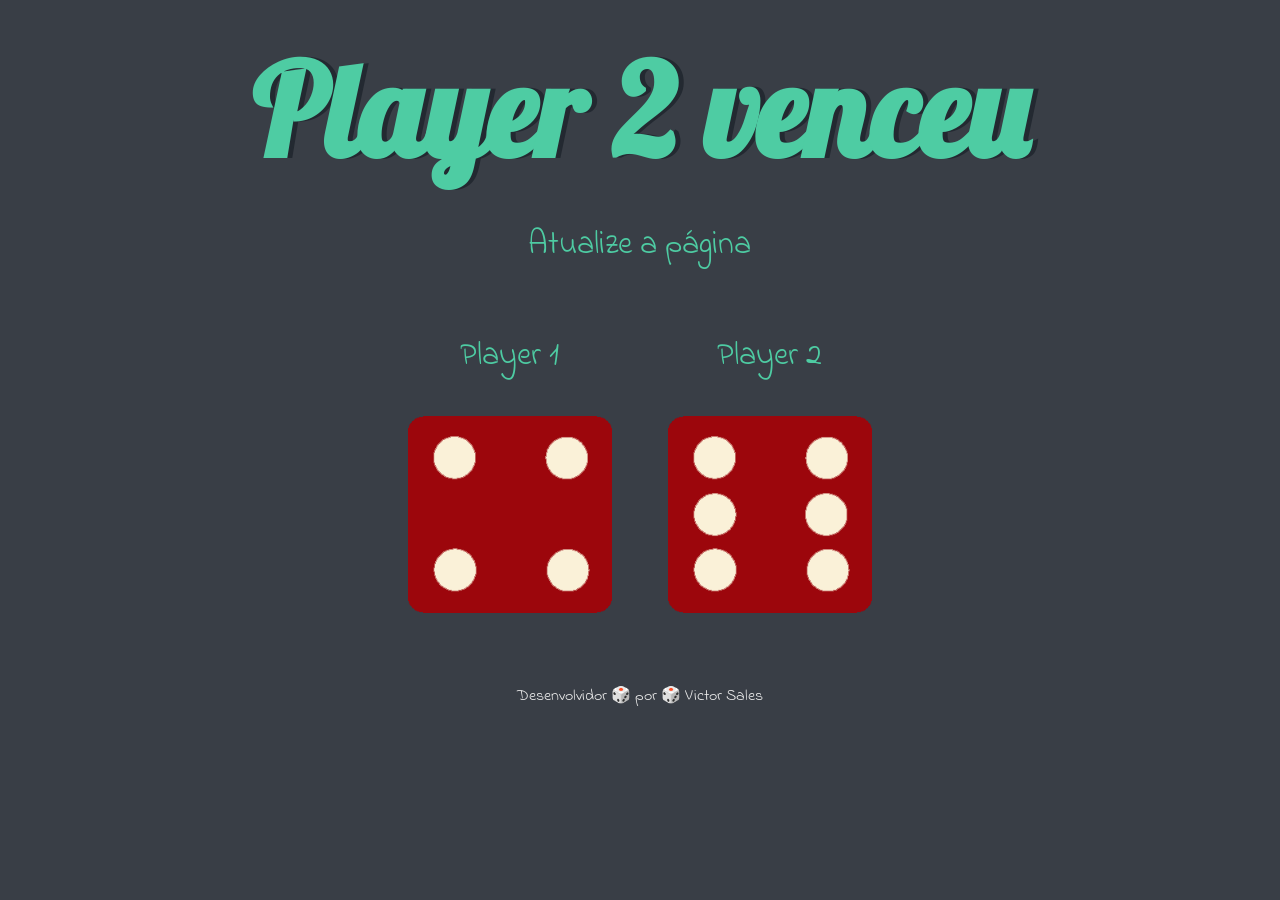
==== dicee.html @ 40d4fee3 "1" ====
<!DOCTYPE html>
<html lang="en" dir="ltr">
  <head>
    <meta charset="utf-8">
    <title>RolaDado</title>
    <link rel="stylesheet" href="styles.css">
    <link href="https://fonts.googleapis.com/css?family=Indie+Flower|Lobster" rel="stylesheet">

  </head>
  <body>

    <div class="container">
      <h1>Refresh Me</h1>
      <p>Atualize a página</p>

      <div class="dice">
        <p>Player 1</p>
        <img class="img1" src="">
      </div>

      <div class="dice">
        <p>Player 2</p>
        <img class="img2" src="">
      </div>

    </div>

    <script src="index.js"></script>
  </body>

  <footer>
    Desenvolvidor 🎲 por  🎲 Victor Sales
  </footer>
</html>
---- styles.css ----
.container {
  width: 70%;
  margin: auto;
  text-align: center;
}

.dice {
  text-align: center;
  display: inline-block;

}

body {
  background-color: #393E46;
}

h1 {
  margin: 30px;
  font-family: 'Lobster', cursive;
  text-shadow: 5px 0 #232931;
  font-size: 8rem;
  color: #4ECCA3;
}

p {
  font-size: 2rem;
  color: #4ECCA3;
  font-family: 'Indie Flower', cursive;
}

img {
  width: 80%;
}

footer {
  margin-top: 5%;
  color: #EEEEEE;
  text-align: center;
  font-family: 'Indie Flower', cursive;

}
button{
  background-color: #4ECCA3;
  height: 50px;
  width: 180px;
  border-radius: 25px;
  border-color: none;
  border: none;
  font-family: 'Lobster', cursive;
  font-size: 22px;
}
button:hover{
  background-color: #60f8c5;
  height: 50px;
  width: 180px;
  border-radius: 25px;
  border-color: none;
  border: none;
  font-family: 'Lobster', cursive;
  font-size: 22px;
  font-size: 23px;
}
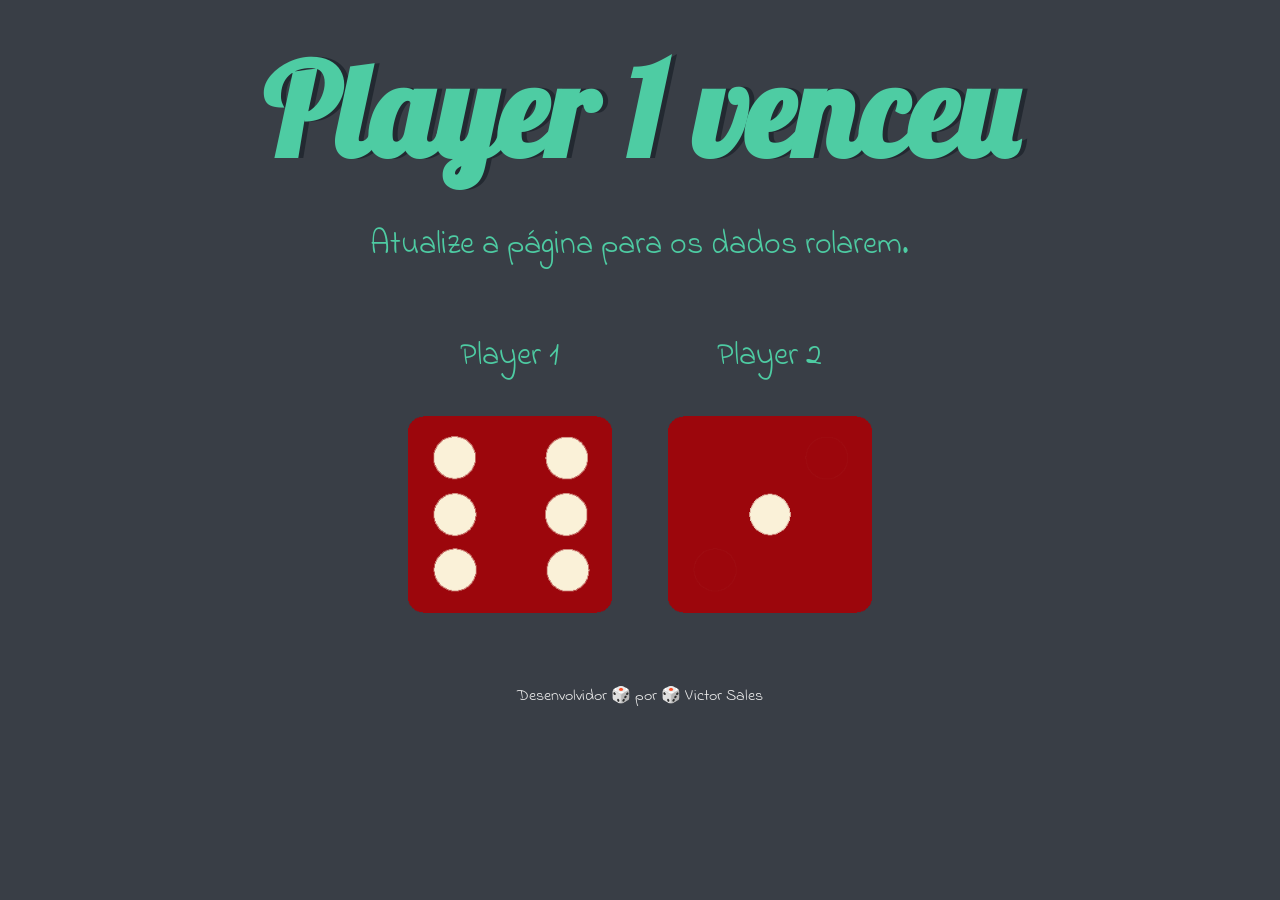
==== commit 4b6d981f: "2" ====
--- a/dicee.html
+++ b/dicee.html
@@ -4,6 +4,7 @@
     <meta charset="utf-8">
     <title>RolaDado</title>
     <link rel="stylesheet" href="styles.css">
+    <link rel="shortcut icon" href="https://cdn-icons-png.flaticon.com/512/2102/2102198.png" type="image/x-icon">
     <link href="https://fonts.googleapis.com/css?family=Indie+Flower|Lobster" rel="stylesheet">
 
   </head>
@@ -11,7 +12,7 @@
 
     <div class="container">
       <h1>Refresh Me</h1>
-      <p>Atualize a página</p>
+      <p>Atualize a página para os dados rolarem.</p>
 
       <div class="dice">
         <p>Player 1</p>
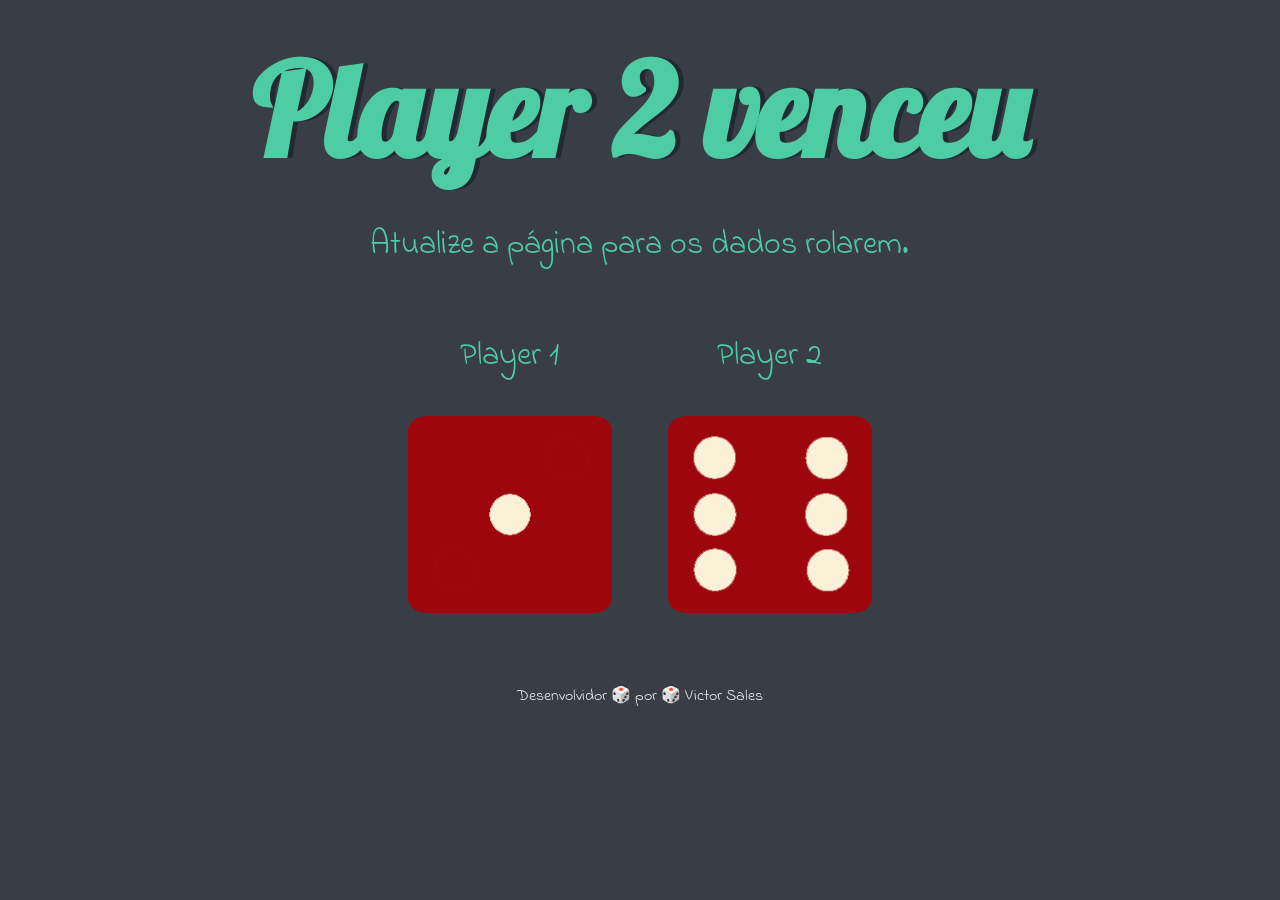
==== commit 5471f06c: "3" ====
--- a/dicee.html
+++ b/dicee.html
@@ -6,29 +6,22 @@
     <link rel="stylesheet" href="styles.css">
     <link rel="shortcut icon" href="https://cdn-icons-png.flaticon.com/512/2102/2102198.png" type="image/x-icon">
     <link href="https://fonts.googleapis.com/css?family=Indie+Flower|Lobster" rel="stylesheet">
-
   </head>
   <body>
-
     <div class="container">
       <h1>Refresh Me</h1>
       <p>Atualize a página para os dados rolarem.</p>
-
       <div class="dice">
         <p>Player 1</p>
         <img class="img1" src="">
       </div>
-
       <div class="dice">
         <p>Player 2</p>
         <img class="img2" src="">
       </div>
-
     </div>
-
     <script src="index.js"></script>
   </body>
-
   <footer>
     Desenvolvidor 🎲 por  🎲 Victor Sales
   </footer>
--- a/styles.css
+++ b/styles.css
@@ -3,17 +3,14 @@
   margin: auto;
   text-align: center;
 }
-
 .dice {
   text-align: center;
   display: inline-block;
 
 }
-
 body {
   background-color: #393E46;
 }
-
 h1 {
   margin: 30px;
   font-family: 'Lobster', cursive;
@@ -21,42 +18,18 @@
   font-size: 8rem;
   color: #4ECCA3;
 }
-
 p {
   font-size: 2rem;
   color: #4ECCA3;
   font-family: 'Indie Flower', cursive;
 }
-
 img {
   width: 80%;
 }
-
 footer {
   margin-top: 5%;
   color: #EEEEEE;
   text-align: center;
   font-family: 'Indie Flower', cursive;
 
-}
-button{
-  background-color: #4ECCA3;
-  height: 50px;
-  width: 180px;
-  border-radius: 25px;
-  border-color: none;
-  border: none;
-  font-family: 'Lobster', cursive;
-  font-size: 22px;
-}
-button:hover{
-  background-color: #60f8c5;
-  height: 50px;
-  width: 180px;
-  border-radius: 25px;
-  border-color: none;
-  border: none;
-  font-family: 'Lobster', cursive;
-  font-size: 22px;
-  font-size: 23px;
 }
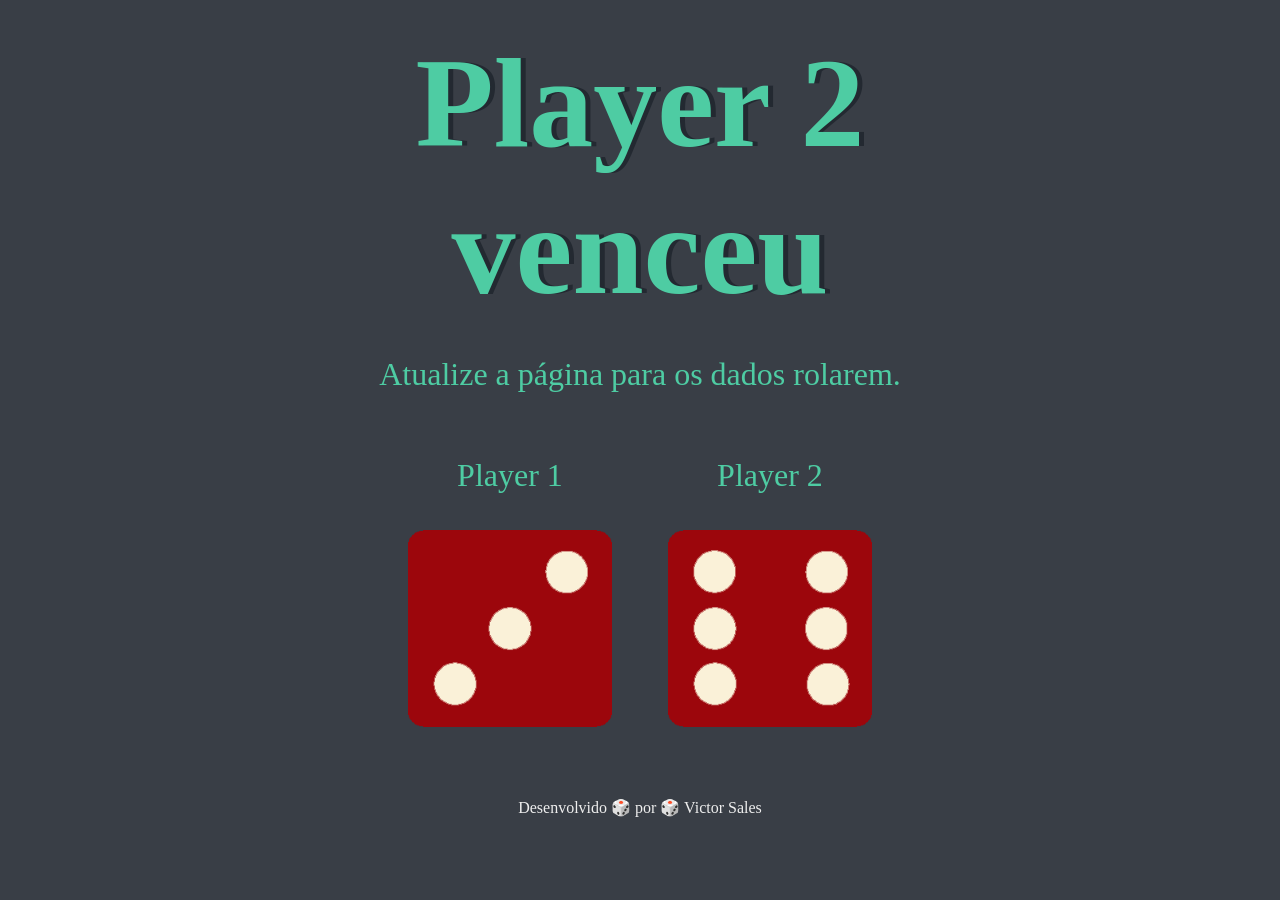
==== commit 83240f29: "comentarios2" ====
--- a/dicee.html
+++ b/dicee.html
@@ -4,25 +4,19 @@
     <meta charset="utf-8">
     <title>RolaDado</title>
     <link rel="stylesheet" href="styles.css">
-    <link rel="shortcut icon" href="https://cdn-icons-png.flaticon.com/512/2102/2102198.png" type="image/x-icon">
-    <link href="https://fonts.googleapis.com/css?family=Indie+Flower|Lobster" rel="stylesheet">
+    <link rel="shortcut icon" href="https://cdn-icons-png.flaticon.com/512/2102/2102198.png">
+    <link href="https://fonts.googleapis.com/css?family=Indie+Flower|Lobster">
   </head>
   <body>
-    <div class="container">
-      <h1>Refresh Me</h1>
-      <p>Atualize a página para os dados rolarem.</p>
+    <div class="container"><h1>Refresh Me</h1><p>Atualize a página para os dados rolarem.</p>
       <div class="dice">
-        <p>Player 1</p>
-        <img class="img1" src="">
+        <p>Player 1</p><img class="img1" src="">
       </div>
       <div class="dice">
-        <p>Player 2</p>
-        <img class="img2" src="">
+        <p>Player 2</p><img class="img2" src="">
       </div>
     </div>
     <script src="index.js"></script>
   </body>
-  <footer>
-    Desenvolvidor 🎲 por  🎲 Victor Sales
-  </footer>
+  <footer>Desenvolvido 🎲 por 🎲 Victor Sales</footer>
 </html>
